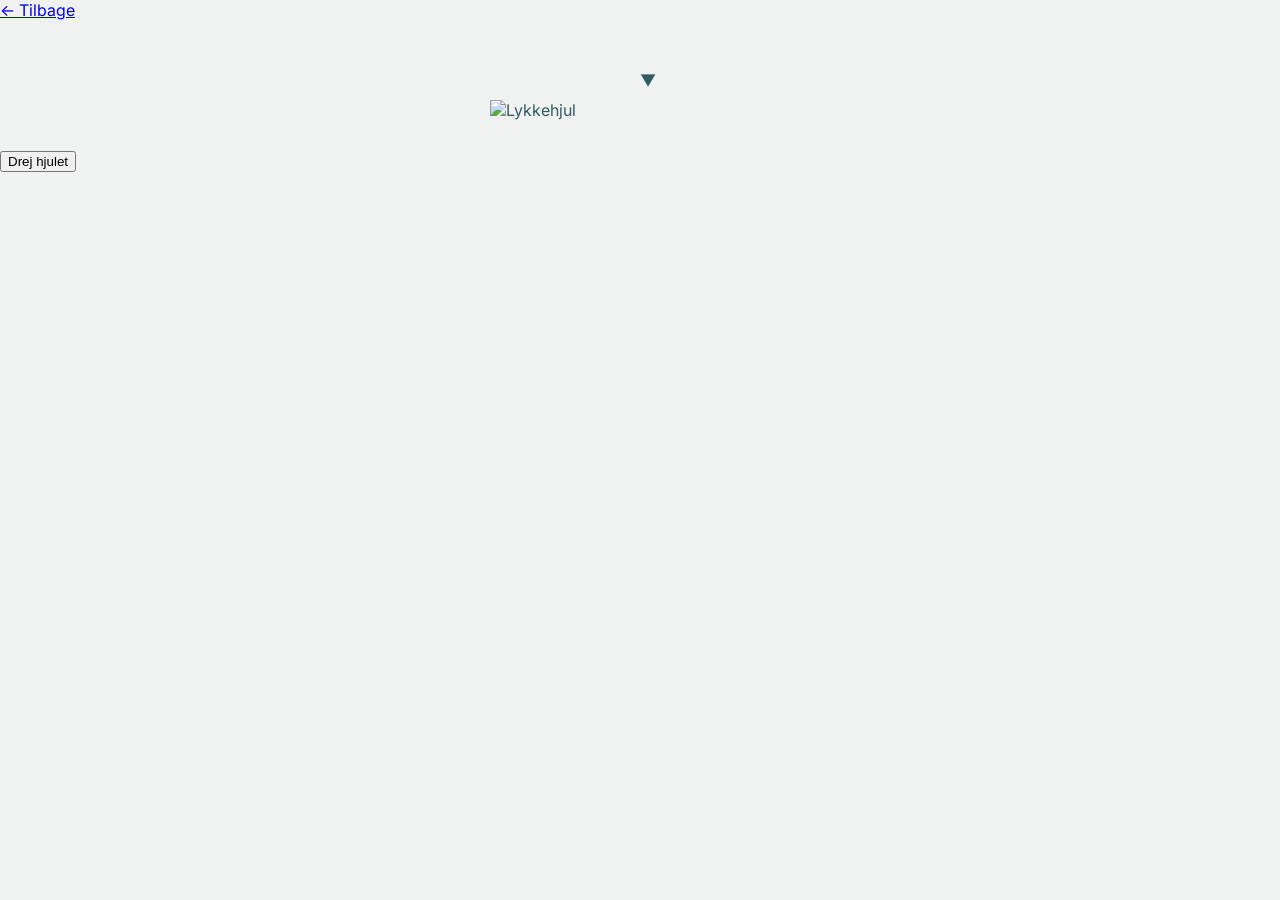
==== html/lykkehjul.html @ c6ccbbaf "tilføjet keyframes" ====
<!DOCTYPE html>
<html lang="da">

<head>
  <meta charset="UTF-8">
     <title>Prøv lykken</title>
        <link rel="stylesheet" href="../css/style.css">
</head>



<body>

     <div class="lykke-side">

      <a href="index.html">← Tilbage</a>

    <div class="hjul-ramme">
      <div class="pil">▼</div>
      <img id="hjul" src="../billeder/lykkehjul.png" alt="Lykkehjul">
    </div>

       <button id="drej-knap" onclick="drejHjul()">
        Drej hjulet
     </button>

    <h2 id="resultat"></h2>

  </div>

  <script src="../js/lykkehjul.js"></script>

</body>
</html>
---- css/style.css ----
@import url('https://fonts.googleapis.com/css2?family=Inter:wght@400;600;700&family=Nobile:wght@400;700&display=swap');

/* Farverne */
:root {
  --teal: #3a646d;
  --blue: #bed4db;
  --accent: #80b4bf;
  --paper: #f3f4f7;
  --muted: #44636c;
  --ink: #1e1e1e;
  --green: #A7BFBB;
}

* {
  box-sizing: border-box;
}

body {
  margin: 0;
  background-color: #f0f2f2;
  font-family: 'Inter', sans-serif;
  color: #315a61;
}

.forside {
  padding: 20px;
}

h1 {
  font-family: 'Nobile', sans-serif;
  font-size: 32px;
  font-weight: 400;
  margin-bottom: 35px;
  
}

h2 {
  font-family: 'Nobile', sans-serif;
  font-size: 21px;
}

.stemninger {
  display: grid;
  grid-template-columns: 1fr 1fr;
  gap: 16px;
}

.humor {
  background-color: white;
  text-align: center;
  padding: 20px;
}

.humor img {
  height: 120px;
  max-width: 100%;
  object-fit: contain;
}

.humor p {
  color: black;
  font-weight: bold;
  border: 2px solid #315a61;
  border-radius: 25px;
  padding: 5px 20px;
  width: fit-content;
  margin: 10px auto 0;
}

.knapper {
  text-align: center;
  margin-top: 30px;
}

.knapper a {
  display: inline-block;
  background-color: #315a61;
  color: white;
  padding: 12px 25px;
  margin: 5px;
  border-radius: 25px;
  text-decoration: none;
  font-weight: bold;
  font:100% 'Nobile', sans-serif;
}

.knapper a:first-child {
  background-color: #b85454;
}

.knapper a:last-child {
  background-color: #315a61;
}


.logo img {
  width: 1200px;
}


.underside {
  max-width: 900px;
  margin: 30px auto;
  padding: 20px;
}


#resultater {
  margin-top: 30px;
}


.spilkort {
  display: flex;
  align-items: center;
  gap: 15px;
  background-color: #A7BFBB;
  padding: 10px;
  margin-bottom: 20px;
  color: #000000;
}

.spilkort h3 {
  font-family: 'Nobile', sans-serif;
  font-size: 18px;
  font-weight: 700;
  color: #000000;
  margin: 0;
}

.spilkort p {
  font-family: 'Inter', sans-serif;
  font-size: 14px;
  font-weight: 400;
  color: #000000;
}


.filter-boks {
  background-color: #bed4db;
 border-radius: 0;
  padding: 25px;
  margin-bottom: 30px;
  max-width: 600px;
}

 
input[type="range"] { accent-color: #3b5a60;
   width: 100%;
    max-width: 300px; }

  select {
  padding: 0.5rem 0.8rem;
  border: 2px solid #3b5a60;
  border-radius: 8px;
  font: inherit;
  background: #f8f8ea;
  }

      


.soege-boks {
  text-align: center;
  margin-top: 40px;
}

.search-container {
  max-width: 450px;
  margin: auto;
  padding: 10px;
  background-color: #e9e9e9;
}

.search-container input[type=text] {
  float: left;
  width: 84%;
  height: 50px;
  padding: 10px;
  font-size: 18px;
  border: none;
  background-color: white;
}

.search-container button {
  float: left;
  width: 16%;
  height: 50px;
  padding: 10px;
  font-size: 18px;
  border: none;
  background-color: #d9d9d9;
  color: black;
  cursor: pointer;
}

.search-container::after {
  content: "";
  clear: both;
  display: table;
}



      .hjul-ramme {
     width: 300px;
     position: relative;
      margin: 80px auto 30px;}

      .hjul-ramme img {
        width: 100%;
                }

.pil {
  position: absolute;
  top: -30px;
  left: 50%;
  z-index: 1;
}

#start-hjul {
  position: absolute;
  opacity: 0;
}

        #start-hjul:checked ~ .hjul-ramme img {
        animation: drej 4s ease-out forwards;}

              @keyframes drej {
              from {
               transform: rotate(0deg); }

                to {
                transform: rotate(1980deg); }
                }

      .drej-knap {
  display: inline-block;
  background-color: #b85454;
  color: white;
  padding: 12px 25px;
  cursor: pointer;
  font-family: 'Nobile', sans-serif;}
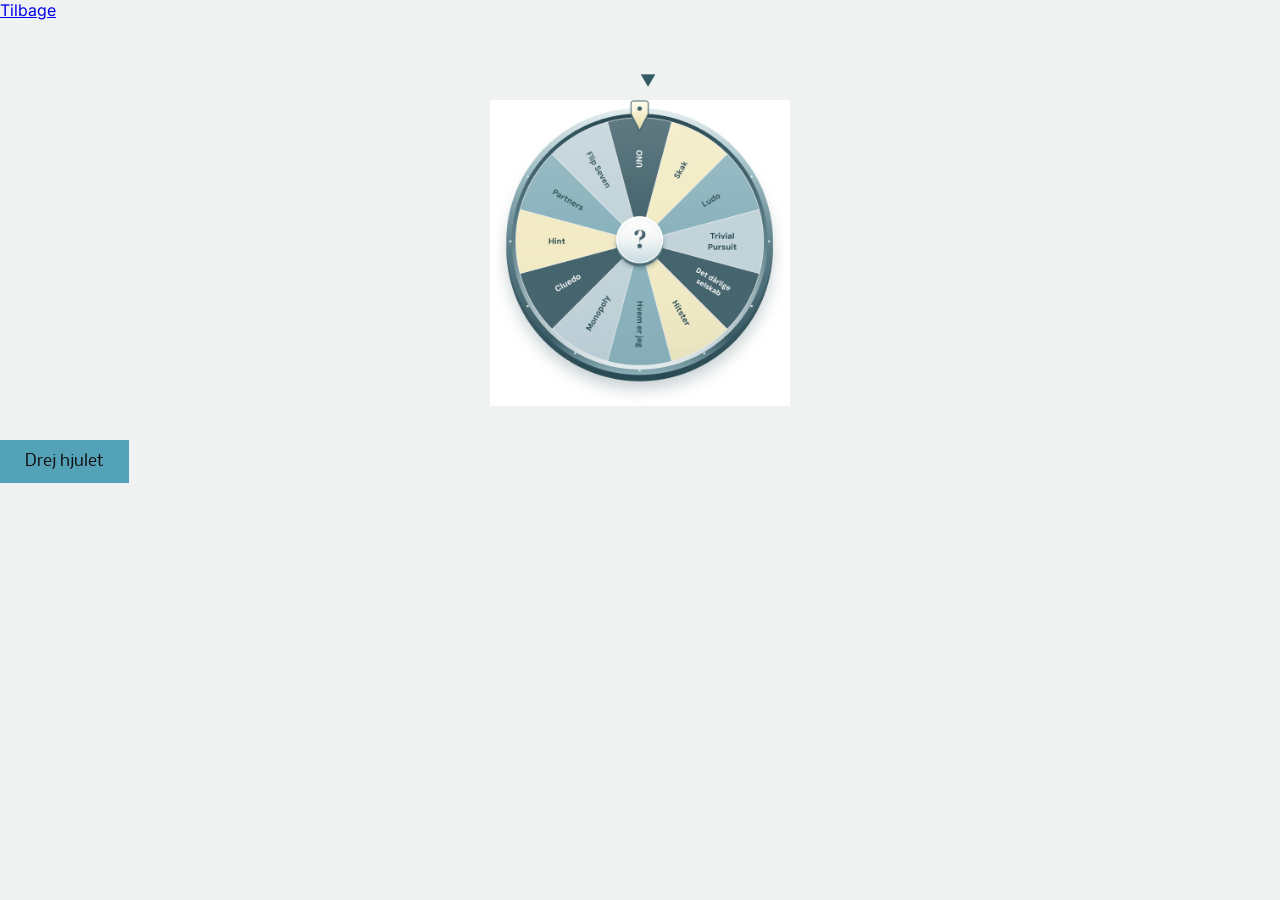
==== commit f7b48b93: "css og html til hjulet" ====
--- a/html/lykkehjul.html
+++ b/html/lykkehjul.html
@@ -1,35 +1,39 @@
- 
+
 <!DOCTYPE html>
 <html lang="da">
 
+
+
 <head>
   <meta charset="UTF-8">
-     <title>Prøv lykken</title>
-        <link rel="stylesheet" href="../css/style.css">
+
+  <title>Prøv lykken</title>
+  <link rel="stylesheet" href="../css/style.css">
 </head>
+
+
 
 
 
 <body>
 
-     <div class="lykke-side">
+  <div class="lykke-side">
 
-      <a href="index.html">← Tilbage</a>
+    <a href="index.html">Tilbage</a>
 
-    <div class="hjul-ramme">
-      <div class="pil">▼</div>
-      <img id="hjul" src="../billeder/lykkehjul.png" alt="Lykkehjul">
-    </div>
+    <input type="checkbox" id="start-hjul">
 
-       <button id="drej-knap" onclick="drejHjul()">
-        Drej hjulet
-     </button>
+        <div class="hjul-ramme">
+            <div class="pil">▼</div>
+            <img src="../billeder/lykkehjul.png" alt="Lykkehjul">
+        </div>
 
-    <h2 id="resultat"></h2>
+    <label for="start-hjul" class="drej-knap">
+      Drej hjulet
+    </label>
 
   </div>
 
-  <script src="../js/lykkehjul.js"></script>
-
+  
 </body>
 </html>
--- a/css/style.css
+++ b/css/style.css
@@ -237,8 +237,8 @@
 
       .drej-knap {
   display: inline-block;
-  background-color: #b85454;
-  color: white;
+  background-color: #54a2b8;
+  color: rgb(17, 16, 16);
   padding: 12px 25px;
   cursor: pointer;
   font-family: 'Nobile', sans-serif;}
